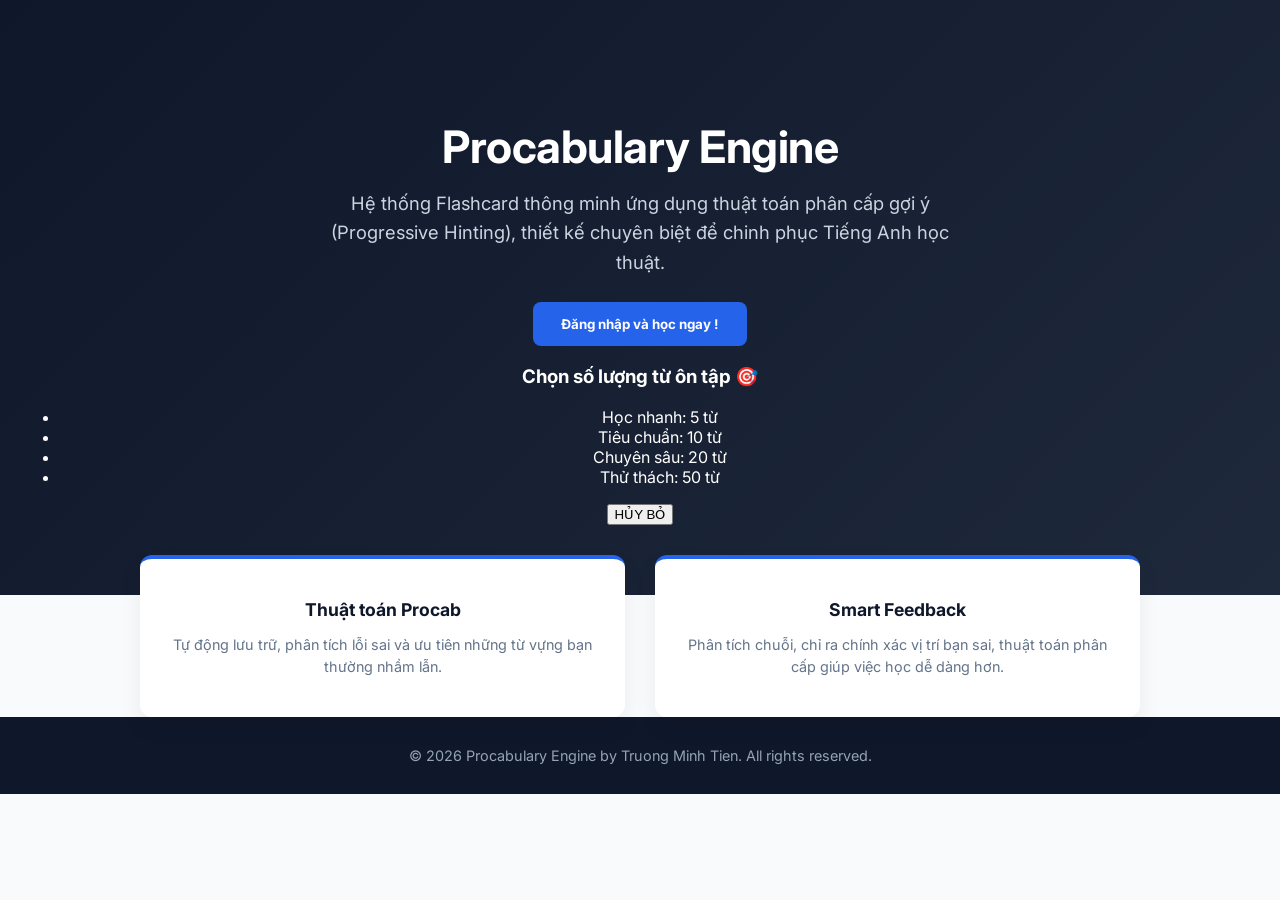
==== index.html @ 1021aad1 "Update index.html" ====
<!DOCTYPE html>
<html lang="vi">
<head>
    <meta charset="UTF-8">
    <meta name="viewport" content="width=device-width, initial-scale=1.0">
    <title>Procabulary Engine - Nền tảng Tiếng Anh Chuyên nghiệp</title>

    <link rel="preconnect" href="https://fonts.googleapis.com">
    <link rel="preconnect" href="https://fonts.gstatic.com" crossorigin>
    <link href="https://fonts.googleapis.com/css2?family=Inter:wght@400;500;700&display=swap" rel="stylesheet">

    <link rel="stylesheet" href="assets/css/style.css">

    <style>
        :root {
            --brand-navy: #0f172a;    
            --brand-blue: #2563eb;   
            --text-main: #334155;     
            --bg-light: #f8fafc;     
        }

        body {
            font-family: 'Inter', sans-serif;
            background-color: var(--bg-light);
            color: var(--text-main);
            margin: 0;
            padding: 0;
            display: block;
        }

        .hero-section {
            background: linear-gradient(135deg, var(--brand-navy) 0%, #1e293b 100%);
            color: white;
            text-align: center;
            padding: 90px 20px 70px;
        }
        .hero-section h1 {
            font-size: 2.8rem;
            margin-bottom: 15px;
            font-weight: 700;
            letter-spacing: -0.5px;
        }
        .hero-section p {
            font-size: 1.15rem;
            color: #cbd5e1;
            max-width: 650px;
            margin: 0 auto;
            line-height: 1.6;
        }

        .features-section {
            display: flex;
            justify-content: center;
            flex-wrap: wrap;
            gap: 30px;
            padding: 0 20px;
            max-width: 1000px;
            margin: -40px auto 0;
            position: relative;
            z-index: 10;
        }
        .feature-card {
            background: white;
            padding: 25px;
            border-radius: 12px;
            box-shadow: 0 10px 25px rgba(0,0,0,0.06);
            flex: 1;
            min-width: 250px;
            text-align: center;
            border-top: 4px solid var(--brand-blue);
        }
        .feature-card h3 {
            color: var(--brand-navy);
            margin: 15px 0 10px;
            font-size: 1.1rem;
        }
        .feature-card p {
            font-size: 0.9rem;
            color: #64748b;
            line-height: 1.5;
        }

        .courses-section {
            max-width: 800px;
            margin: 60px auto 80px;
            padding: 0 20px;
        }
        
        .hidden {
            display: none !important;
        }

        .section-title {
            text-align: center;
            color: var(--brand-navy);
            font-size: 1.8rem;
            margin-bottom: 35px;
        }
        .category-grid {
            display: grid;
            grid-template-columns: repeat(auto-fit, minmax(280px, 1fr));
            gap: 25px;
        }
        .cat-card {
            background: white;
            border: 1px solid #e2e8f0;
            border-radius: 12px;
            padding: 35px 25px;
            text-decoration: none;
            color: var(--text-main);
            transition: all 0.3s ease;
            display: flex;
            flex-direction: column;
            align-items: center;
        }
        .cat-card:hover {
            border-color: var(--brand-blue);
            box-shadow: 0 12px 25px rgba(37, 99, 235, 0.1);
            transform: translateY(-5px);
        }
        .cat-icon svg {
            width: 50px;
            height: 50px;
            fill: var(--brand-blue);
            margin-bottom: 20px;
        }
        .cat-title { 
            font-size: 1.25rem; 
            font-weight: 700; 
            color: var(--brand-navy); 
            margin-bottom: 10px; 
        }
        .cat-desc { 
            font-size: 0.95rem; 
            color: #64748b; 
            text-align: center; 
            line-height: 1.5; 
        }

        footer {
            text-align: center;
            padding: 30px;
            background: var(--brand-navy);
            color: #94a3b8;
            font-size: 0.9rem;
        }
    </style>
</head>
<body>

    <div class="hero-section">
        <h1>Procabulary Engine</h1>
        <p>Hệ thống Flashcard thông minh ứng dụng thuật toán phân cấp gợi ý (Progressive Hinting), thiết kế chuyên biệt để chinh phục Tiếng Anh học thuật.</p>
        <div id="auth-container" style="text-align: center; margin-top: 25px;">
            <button id="login-btn" style="background: var(--brand-blue); color: white; border: none; padding: 14px 28px; border-radius: 8px; cursor: pointer; font-weight: bold; font-family: 'Inter', sans-serif;">
                Đăng nhập và học ngay !
            </button>
            
            <div id="user-info" class="hidden" style="background: rgba(255,255,255,0.1); padding: 15px; border-radius: 8px; display: inline-block;">
                <img id="user-avatar" src="" alt="Avatar" style="width: 35px; height: 35px; border-radius: 50%; margin-right: 12px; border: 2px solid var(--brand-blue); object-fit: cover;">
                <span id="user-name" style="color: white; font-weight: 600; margin-right: 15px;"></span>
                <button id="logout-btn" style="background: #64748b; color: white; border: none; padding: 8px 15px; border-radius: 6px; cursor: pointer; font-size: 0.9rem;">
                    Đăng xuất
                </button>
            </div>
        </div>
        <div id="modal-selection" class="modal-overlay">
        <div class="modal-content">
            <h3>Chọn số lượng từ ôn tập 🎯</h3>
            <ul>
                <li class="word-count-option" onclick="startLesson(5)">Học nhanh: 5 từ</li>
                <li class="word-count-option" onclick="startLesson(10)">Tiêu chuẩn: 10 từ</li>
                <li class="word-count-option" onclick="startLesson(20)">Chuyên sâu: 20 từ</li>
                <li class="word-count-option" onclick="startLesson(50)">Thử thách: 50 từ</li>
            </ul>
            <button class="cancel-btn" onclick="closeSelectionModal()">HỦY BỎ</button>
        </div>
    </div>

        <script type="module">
            import { initializeApp } from "https://www.gstatic.com/firebasejs/10.8.1/firebase-app.js";
            import { getAuth, signInWithPopup, GoogleAuthProvider, signOut, onAuthStateChanged } from "https://www.gstatic.com/firebasejs/10.8.1/firebase-auth.js";

            const firebaseConfig = {
                apiKey: "AIzaSyCaw0glUY4-Cv9e9JbL09Cfgcmc6vMxaak",
                authDomain: "procabulary-engine.firebaseapp.com",
                projectId: "procabulary-engine",
                storageBucket: "procabulary-engine.firebasestorage.app",
                messagingSenderId: "271617165131",
                appId: "1:271617165131:web:c3b3f8f88b2b39c4410ace",
                measurementId: "G-NCL1PT38MN"
            };

            const app = initializeApp(firebaseConfig);
            const auth = getAuth(app);
            const provider = new GoogleAuthProvider();

            document.getElementById('login-btn').addEventListener('click', () => {
                signInWithPopup(auth, provider).catch(error => console.error("Lỗi đăng nhập:", error));
            });

            document.getElementById('logout-btn').addEventListener('click', () => {
                signOut(auth);
            });

           onAuthStateChanged(auth, (user) => {
    const loginBtn = document.getElementById('login-btn');
    const userInfo = document.getElementById('user-info');
    const userName = document.getElementById('user-name');
    const userAvatar = document.getElementById('user-avatar'); // Lấy element ảnh
    const coursesSection = document.getElementById('courses-container');

    if (user) {
        loginBtn.style.display = 'none';
        userInfo.classList.remove('hidden');
        
        userName.innerText = user.displayName; 
        userAvatar.src = user.photoURL || 'https://via.placeholder.com/35'; // Hiện ảnh từ Google hoặc ảnh mặc định
        
        if (coursesSection) coursesSection.classList.remove('hidden');
    } else {
        loginBtn.style.display = 'inline-block';
        userInfo.classList.add('hidden');
        if (coursesSection) coursesSection.classList.add('hidden');
    }
});
        </script>
    </div>

    <div class="features-section">
        <div class="feature-card">
            <h3>Thuật toán Procab</h3>
            <p>Tự động lưu trữ, phân tích lỗi sai và ưu tiên những từ vựng bạn thường nhầm lẫn.</p>
        </div>
        <div class="feature-card">
            <h3>Smart Feedback</h3>
            <p>Phân tích chuỗi, chỉ ra chính xác vị trí bạn sai, thuật toán phân cấp giúp việc học dễ dàng hơn.</p>
        </div>
    </div>

    <div id="courses-container" class="courses-section hidden">
        <h2 class="section-title">Lựa chọn lộ trình của bạn</h2>
        <div class="category-grid">
            <a href="PERSONAL/index.html" class="cat-card create-trigger-card">
                <div class="cat-icon">
                    <svg viewBox="0 0 24 24" fill="none" xmlns="http://www.w3.org/2000/svg">
                        <path d="M12 5V19M5 12H19" stroke="var(--brand-blue)" stroke-width="2" stroke-linecap="round" stroke-linejoin="round"/>
                    </svg>
                </div>
                <div class="cat-title">Bộ từ cá nhân</div>
                <div class="cat-desc">Tự tạo và quản lý danh sách từ vựng của riêng bạn.</div>
            </a>
            <a href="IELTS2/index.html" class="cat-card">
                <div class="cat-icon">
                    <svg viewBox="0 0 24 24" xmlns="http://www.w3.org/2000/svg">
                        <path d="M4 19.5A2.5 2.5 0 0 1 6.5 17H20V19.25A1.75 1.75 0 0 1 18.25 21H6.5A2.5 2.5 0 0 1 4 19.5Z" opacity="0.2"/>
                        <path d="M6.5 3H20v14H6.5A2.5 2.5 0 0 0 4 19.5v-14A2.5 2.5 0 0 1 6.5 3ZM16 7H9v2h7V7Z"/>
                    </svg>
                </div>
                <div class="cat-title">Từ vựng IELTS-2</div>
                <div class="cat-desc">Học từ vựng khó mỗi ngày</div>
            </a>
             <a href="IELTS/index.html" class="cat-card">
                <div class="cat-icon">
                    <svg viewBox="0 0 24 24" xmlns="http://www.w3.org/2000/svg">
                        <path d="M4 19.5A2.5 2.5 0 0 1 6.5 17H20V19.25A1.75 1.75 0 0 1 18.25 21H6.5A2.5 2.5 0 0 1 4 19.5Z" opacity="0.2"/>
                        <path d="M6.5 3H20v14H6.5A2.5 2.5 0 0 0 4 19.5v-14A2.5 2.5 0 0 1 6.5 3ZM16 7H9v2h7V7Z"/>
                    </svg>
                </div>
                <div class="cat-title">Từ vựng IELTS</div>
                <div class="cat-desc">Học từ vựng nền tảng và nâng cao với các chủ đề luyện thi chuyên sâu.</div>
            </a>
            <a href="BBS/index.html" class="cat-card">
                <div class="cat-icon">
                    <svg viewBox="0 0 24 24" xmlns="http://www.w3.org/2000/svg">
                        <path d="M4 19.5A2.5 2.5 0 0 1 6.5 17H20V19.25A1.75 1.75 0 0 1 18.25 21H6.5A2.5 2.5 0 0 1 4 19.5Z" opacity="0.2"/>
                        <path d="M6.5 3H20v14H6.5A2.5 2.5 0 0 0 4 19.5v-14A2.5 2.5 0 0 1 6.5 3ZM16 7H9v2h7V7Z"/>
                    </svg>
                </div>
                <div class="cat-title">Từ vựng Kinh Doanh</div>
                <div class="cat-desc">Học từ vựng chuyên ngành Kinh Doanh.</div>
            </a>
            <a href="IT/index.html" class="cat-card">
                <div class="cat-icon">
                    <svg viewBox="0 0 24 24" xmlns="http://www.w3.org/2000/svg">
                        <path d="M4 19.5A2.5 2.5 0 0 1 6.5 17H20V19.25A1.75 1.75 0 0 1 18.25 21H6.5A2.5 2.5 0 0 1 4 19.5Z" opacity="0.2"/>
                        <path d="M6.5 3H20v14H6.5A2.5 2.5 0 0 0 4 19.5v-14A2.5 2.5 0 0 1 6.5 3ZM16 7H9v2h7V7Z"/>
                    </svg>
                </div>
                <div class="cat-title">Từ vựng Công Nghệ Thông Tin</div>
                <div class="cat-desc">Học từ vựng chuyên ngành Công Nghệ Thông Tin.</div>
            </a>
            <a href="NUR/index.html" class="cat-card">
                <div class="cat-icon">
                    <svg viewBox="0 0 24 24" xmlns="http://www.w3.org/2000/svg">
                        <path d="M4 19.5A2.5 2.5 0 0 1 6.5 17H20V19.25A1.75 1.75 0 0 1 18.25 21H6.5A2.5 2.5 0 0 1 4 19.5Z" opacity="0.2"/>
                        <path d="M6.5 3H20v14H6.5A2.5 2.5 0 0 0 4 19.5v-14A2.5 2.5 0 0 1 6.5 3ZM16 7H9v2h7V7Z"/>
                    </svg>
                </div>
                <div class="cat-title">Từ vựng Điều Dưỡng</div>
                <div class="cat-desc">Học từ vựng chuyên ngành Điều Dưỡng.</div>
            </a>
            <a href="MECH/index.html" class="cat-card">
                <div class="cat-icon">
                    <svg viewBox="0 0 24 24" xmlns="http://www.w3.org/2000/svg">
                        <path d="M4 19.5A2.5 2.5 0 0 1 6.5 17H20V19.25A1.75 1.75 0 0 1 18.25 21H6.5A2.5 2.5 0 0 1 4 19.5Z" opacity="0.2"/>
                        <path d="M6.5 3H20v14H6.5A2.5 2.5 0 0 0 4 19.5v-14A2.5 2.5 0 0 1 6.5 3ZM16 7H9v2h7V7Z"/>
                    </svg>
                </div>
                <div class="cat-title">Từ vựng Kĩ Thuật</div>
                <div class="cat-desc">Học từ vựng chuyên ngành Kĩ Thuật.</div>
            </a>
            
        </div>
    </div>

    <footer>
        &copy; 2026 Procabulary Engine by Truong Minh Tien. All rights reserved.
    </footer>

</body>
</html>
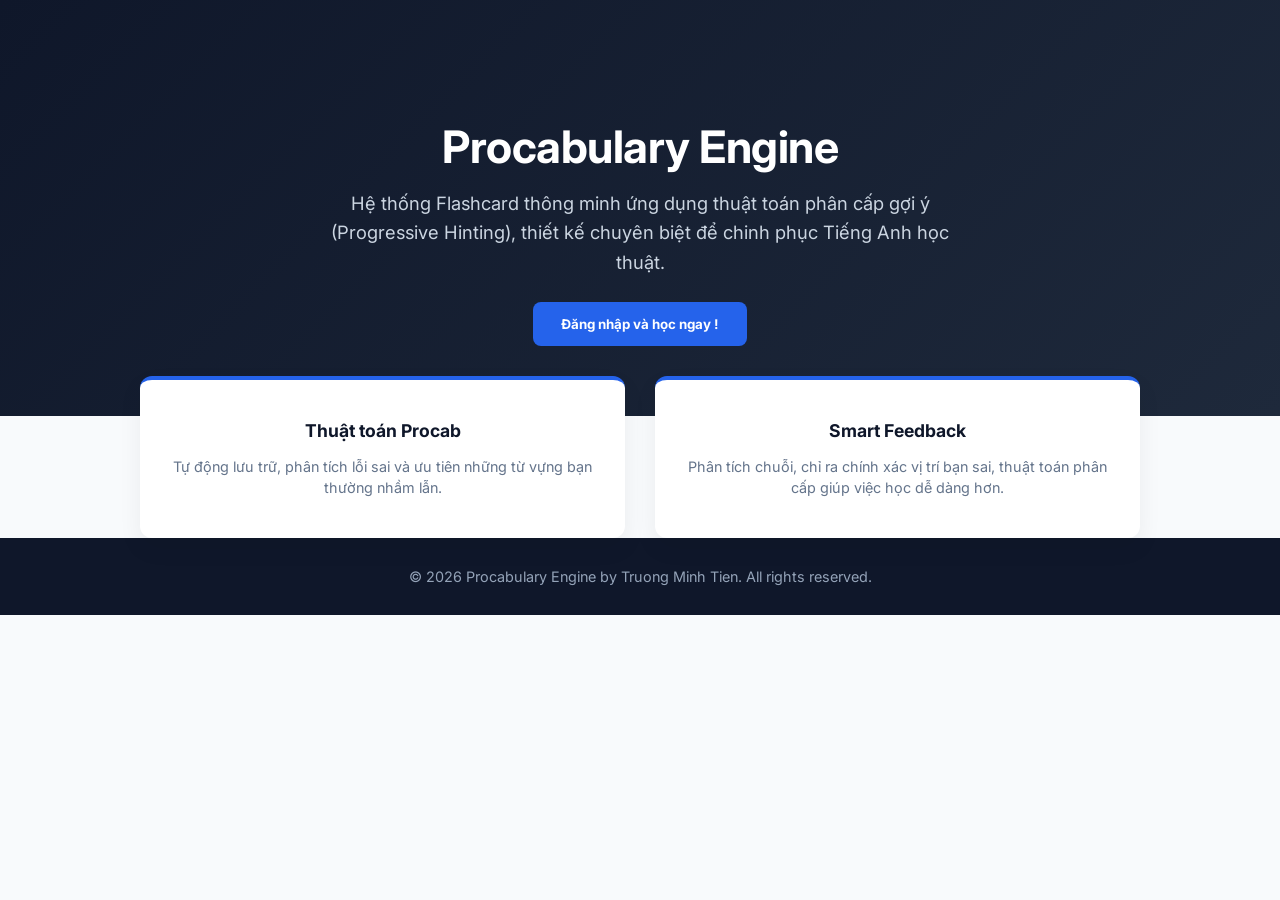
==== commit 5d8317aa: "Update index.html" ====
--- a/index.html
+++ b/index.html
@@ -250,16 +250,6 @@
                 <div class="cat-title">Bộ từ cá nhân</div>
                 <div class="cat-desc">Tự tạo và quản lý danh sách từ vựng của riêng bạn.</div>
             </a>
-            <a href="IELTS2/index.html" class="cat-card">
-                <div class="cat-icon">
-                    <svg viewBox="0 0 24 24" xmlns="http://www.w3.org/2000/svg">
-                        <path d="M4 19.5A2.5 2.5 0 0 1 6.5 17H20V19.25A1.75 1.75 0 0 1 18.25 21H6.5A2.5 2.5 0 0 1 4 19.5Z" opacity="0.2"/>
-                        <path d="M6.5 3H20v14H6.5A2.5 2.5 0 0 0 4 19.5v-14A2.5 2.5 0 0 1 6.5 3ZM16 7H9v2h7V7Z"/>
-                    </svg>
-                </div>
-                <div class="cat-title">Từ vựng IELTS-2</div>
-                <div class="cat-desc">Học từ vựng khó mỗi ngày</div>
-            </a>
              <a href="IELTS/index.html" class="cat-card">
                 <div class="cat-icon">
                     <svg viewBox="0 0 24 24" xmlns="http://www.w3.org/2000/svg">
@@ -269,6 +259,16 @@
                 </div>
                 <div class="cat-title">Từ vựng IELTS</div>
                 <div class="cat-desc">Học từ vựng nền tảng và nâng cao với các chủ đề luyện thi chuyên sâu.</div>
+            </a>
+             <a href="IELTS2/index.html" class="cat-card">
+                <div class="cat-icon">
+                    <svg viewBox="0 0 24 24" xmlns="http://www.w3.org/2000/svg">
+                        <path d="M4 19.5A2.5 2.5 0 0 1 6.5 17H20V19.25A1.75 1.75 0 0 1 18.25 21H6.5A2.5 2.5 0 0 1 4 19.5Z" opacity="0.2"/>
+                        <path d="M6.5 3H20v14H6.5A2.5 2.5 0 0 0 4 19.5v-14A2.5 2.5 0 0 1 6.5 3ZM16 7H9v2h7V7Z"/>
+                    </svg>
+                </div>
+                <div class="cat-title">Từ vựng IELTS 2</div>
+                <div class="cat-desc">Học từ vựng khó hơn mỗi ngày</div>
             </a>
             <a href="BBS/index.html" class="cat-card">
                 <div class="cat-icon">
--- a/assets/css/style.css
+++ b/assets/css/style.css
@@ -0,0 +1,396 @@
+/* Procab Engine V2.2 - Professional Optimized CSS */
+@import url('https://fonts.googleapis.com/css2?family=Inter:wght@400;500;600;700&display=swap');
+
+:root { 
+    --primary: #2563eb;    
+    --navy: #0f172a;        
+    --bg: #f8fafc;           
+    --text: #334155;      
+    --text-muted: #64748b;  
+    --success: #10b981;      
+    --error: #ef4444;      
+    --warning: #f59e0b;       
+    --card-bg: #ffffff;
+    --border: #e2e8f0;      
+    --input-bg: #ffffff;
+    --modal-bg: #ffffff;
+}
+
+body.dark-mode {
+    --primary: #3b82f6; 
+    --navy: #e2e8f0;
+    --bg: #0f172a;           
+    --text: #cbd5e1;
+    --text-muted: #94a3b8;
+    --card-bg: #1e293b;
+    --border: #334155;
+    --input-bg: #0f172a;
+    --modal-bg: #1e293b;
+}
+
+body { 
+    font-family: 'Inter', sans-serif; 
+    background: var(--bg); 
+    margin: 0; 
+    padding: 10px;
+    color: var(--text); 
+    -webkit-tap-highlight-color: transparent;
+    transition: background 0.3s, color 0.3s;
+}
+
+body.dark-mode ::-webkit-scrollbar { width: 8px; }
+body.dark-mode ::-webkit-scrollbar-track { background: var(--bg); }
+body.dark-mode ::-webkit-scrollbar-thumb { background: var(--border); border-radius: 10px; }
+
+.container { 
+    max-width: 800px; 
+    margin: 20px auto; 
+    background: var(--card-bg); 
+    padding: 30px; 
+    border-radius: 12px; 
+    border: 1px solid var(--border);
+    box-shadow: 0 10px 25px rgba(0,0,0,0.03); 
+    position: relative; 
+    box-sizing: border-box;
+    width: 100%;
+}
+
+.header-bar {
+    display: flex;
+    align-items: center;
+    justify-content: space-between; 
+    gap: 15px;
+    margin-bottom: 30px;
+}
+
+.header-bar h2 {
+    margin: 0;
+    font-size: 1.3rem;
+    font-weight: 700;
+    color: var(--navy);
+}
+
+.header-btns {
+    display: flex;
+    gap: 8px;
+    flex-shrink: 0;
+}
+
+.icon-btn {
+    cursor: pointer;
+    background: var(--card-bg);
+    border: 1px solid var(--border);
+    width: 40px;
+    height: 40px;
+    border-radius: 8px;
+    display: flex;
+    align-items: center;
+    justify-content: center;
+    transition: all 0.2s;
+}
+
+.icon-btn:hover { border-color: var(--primary); color: var(--primary); }
+.icon-btn:active { transform: scale(0.95); }
+
+.hidden { display: none !important; }
+
+.dashboard-grid { 
+    display: grid; 
+    grid-template-columns: repeat(auto-fit, minmax(280px, 1fr)); 
+    gap: 20px; 
+    margin-top: 15px; 
+}
+
+.lesson-card { 
+    border: 1px solid var(--border); 
+    padding: 25px; 
+    border-radius: 12px; 
+    text-align: center; 
+    transition: all 0.3s ease; 
+    cursor: pointer; 
+    background: var(--card-bg); 
+}
+
+.lesson-card:hover { border-color: var(--primary); box-shadow: 0 12px 20px rgba(37,99,235,0.06); transform: translateY(-3px); }
+.lesson-card.done { border-color: var(--success); background-color: rgba(16, 185, 129, 0.04); }
+
+.progress-container { width: 100%; height: 6px; background: var(--border); border-radius: 10px; margin: 15px 0 8px 0; overflow: hidden; }
+.progress-fill { height: 100%; background: var(--primary); transition: width 0.5s ease; width: 0%; }
+
+.flashcard {
+    width: 95%;
+    max-width: 550px;
+    height: 380px;   
+    perspective: 1000px;
+    margin: 40px auto;
+    display: block;
+}
+
+.flashcard-inner { 
+    position: relative; 
+    width: 100%; 
+    height: 100%; 
+    text-align: center; 
+    transition: transform 0.6s cubic-bezier(0.4, 0.2, 0.2, 1); 
+    transform-style: preserve-3d; 
+}
+
+.flashcard.flipped .flashcard-inner { transform: rotateY(180deg); }
+
+.card-face { 
+    position: absolute; 
+    width: 100%; 
+    height: 100%; 
+    backface-visibility: hidden; 
+    display: flex; 
+    flex-direction: column; 
+    align-items: center; 
+    justify-content: center; 
+    border-radius: 20px; 
+    background: var(--primary); 
+    border: 1px solid var(--primary); 
+    color: white; 
+    padding: 30px; 
+    box-sizing: border-box; 
+    box-shadow: 0 15px 35px rgba(0,0,0,0.15);
+}
+
+.card-back { transform: rotateY(180deg); background: var(--primary); }
+.card-back p {
+    font-size: 2rem; 
+    font-weight: 500;
+    margin-bottom: 20px;
+    line-height: 1.4;
+    color: white; 
+}
+
+.word-text { font-size: 2.5rem; font-weight: 700; margin-bottom: 10px; letter-spacing: -0.5px; }
+.ipa-text { font-size: 1.3rem; opacity: 0.85; }
+
+.diff-char {
+    display: inline-block;
+    position: relative; 
+    font-weight: 700;
+    font-size: 1.3rem;
+    padding: 0 2px;
+    cursor: help; 
+}
+
+.diff-char:hover::after {
+    content: attr(data-label);
+    position: absolute; bottom: 125%; left: 50%; transform: translateX(-50%);
+    background: var(--navy); color: #fff; padding: 4px 10px; border-radius: 4px;
+    font-size: 0.75rem; white-space: nowrap; z-index: 20;
+}
+
+.diff-correct { color: #ffffff; } 
+.diff-wrong {color: #ff4d4d; font-weight: bold;} 
+.diff-missing {color: #ffcc00; border-bottom: 2px solid #ffcc00;}
+.diff-extra { color: #cbd5e1; opacity: 0.6; }
+.diff-transposed { color: #c084fc; border-bottom: 2px solid #c084fc; }
+
+input { 
+    padding: 14px; 
+    width: 90%; 
+    max-width: 350px; 
+    height: 55px; 
+    border-radius: 12px; 
+    border: 2px solid rgba(255, 255, 255, 0.15); 
+    background: #1e293b;
+    color: white; 
+    margin-top: 25px; 
+    font-size: 1.1rem; 
+    outline: none; 
+    text-align: center;
+    font-family: 'Inter', sans-serif;
+    transition: all 0.3s;
+}
+input:focus { border-color: rgba(255, 255, 255, 0.5); background: #1e293b; }
+input::placeholder { color: rgba(255,255,255,0.4); font-weight: 400; }
+
+.modal-overlay { 
+    position: fixed; top: 0; left: 0; width: 100%; height: 100%; 
+    background: rgba(15, 23, 42, 0.8); backdrop-filter: blur(8px);
+    display: none; align-items: center; justify-content: center; z-index: 1000; 
+}
+
+.modal-content { 
+    background: #1e293b;
+    width: 90%;
+    max-width: 400px;
+    padding: 35px;
+    border-radius: 16px; 
+    border: 1px solid #334155;
+    box-shadow: 0 25px 50px -12px rgba(0, 0, 0, 0.5); 
+    text-align: center;
+    box-sizing: border-box;
+    animation: modalShow 0.3s cubic-bezier(0.34, 1.56, 0.64, 1);
+}
+
+.modal-content h3 {
+    color: white;
+    font-weight: 700;
+    font-size: 1.4rem;
+    margin-bottom: 25px;
+    display: flex;
+    align-items: center;
+    justify-content: center;
+    gap: 10px;
+}
+
+.modal-content ul {
+    list-style: none;
+    padding: 0;
+    margin: 0 0 25px 0;
+    display: flex;
+    flex-direction: column;
+    gap: 12px; 
+}
+
+.word-count-option {
+    background: #0f172a; 
+    color: white;
+    border: 1px solid #334155;
+    padding: 18px;
+    border-radius: 12px;
+    font-family: 'Inter', sans-serif;
+    font-weight: 600;
+    cursor: pointer;
+    transition: all 0.2s;
+    font-size: 1.05rem;
+}
+
+.word-count-option:hover {
+    border-color: var(--primary);
+    background: #1e293b;
+    transform: translateY(-2px);
+    box-shadow: 0 4px 12px rgba(0,0,0,0.2);
+}
+
+.word-count-option:active { transform: translateY(0); }
+
+/* Nút Hủy */
+.cancel-btn {
+    background: transparent;
+    border: none;
+    color: #94a3b8;
+    padding: 10px;
+    cursor: pointer;
+    font-family: 'Inter', sans-serif;
+    font-weight: 600;
+    font-size: 0.95rem;
+    transition: color 0.2s;
+}
+
+.cancel-btn:hover { color: #f87171; }
+
+@keyframes modalShow {
+    from { opacity: 0; transform: translateY(20px) scale(0.95); }
+    to { opacity: 1; transform: translateY(0) scale(1); }
+}
+
+@media (max-width: 600px) {
+    .flashcard { height: 320px; }
+    .word-text { font-size: 2rem; }
+    .modal-content { padding: 25px; }
+    .header-bar {
+        flex-direction: column; 
+        align-items: center; 
+        text-align: center;
+        gap: 12px;
+    }
+    .user-profile { 
+        display: flex;
+        flex-direction: column;
+        align-items: center;
+    }
+    .header-btns {
+        justify-content: center; 
+        width: 100%;
+        margin-top: 5px;
+    }
+    .icon-btn {
+        width: 44px;
+        height: 44px;
+        font-size: 1.1rem;
+    }
+}
+
+.create-btn-container { text-align: center; margin-bottom: 20px; }
+.btn-primary { 
+    background: var(--primary); color: white; border: none; padding: 12px 24px; 
+    border-radius: 8px; cursor: pointer; font-weight: 600; font-family: 'Inter';
+}
+
+.custom-form { text-align: left; display: flex; flex-direction: column; gap: 15px; }
+.custom-form label { color: white; font-size: 0.9rem; font-weight: 600; }
+.custom-form input, .custom-form textarea { 
+    width: 100%; background: #0f172a; border: 1px solid #334155; 
+    color: white; padding: 12px; border-radius: 8px; box-sizing: border-box;
+}
+.custom-form textarea { height: 120px; resize: none; font-size: 0.9rem; }
+
+.lesson-card.custom-card { border-style: dashed; border-color: var(--primary); }
+.delete-lesson-btn { 
+    margin-top: 10px; color: #ef4444; background: none; border: none; 
+    cursor: pointer; font-size: 0.8rem; text-decoration: underline; 
+}
+.finish-container {
+    text-align: center;
+    padding: 60px 20px;
+    animation: modalShow 0.5s ease;
+}
+
+.finish-icon {
+    font-size: 4rem;
+    margin-bottom: 20px;
+}
+
+.finish-container h2 {
+    color: var(--navy);
+    font-size: 2rem;
+    margin-bottom: 10px;
+}
+
+.finish-container p {
+    color: var(--text-muted);
+    margin-bottom: 30px;
+}
+
+.back-btn-styled {
+    background: var(--primary);
+    color: white;
+    border: none;
+    padding: 16px 32px;
+    border-radius: 12px;
+    font-weight: 700;
+    font-family: 'Inter', sans-serif;
+    cursor: pointer;
+    transition: all 0.3s ease;
+    box-shadow: 0 4px 15px rgba(37, 99, 235, 0.2);
+}
+
+.back-btn-styled:hover {
+    transform: translateY(-2px);
+    box-shadow: 0 6px 20px rgba(37, 99, 235, 0.3);
+    background: #1d4ed8;
+}
+
+.back-btn-styled:active {
+    transform: translateY(0);
+}
+.word-text, .card-back p {
+    cursor: pointer;
+    transition: opacity 0.2s;
+}
+
+.word-text:hover, .card-back p:hover {
+    opacity: 0.8;
+}
+.speak-icon {
+    transition: transform 0.2s ease;
+}
+
+.word-text:hover .speak-icon {
+    transform: scale(1.2);
+}
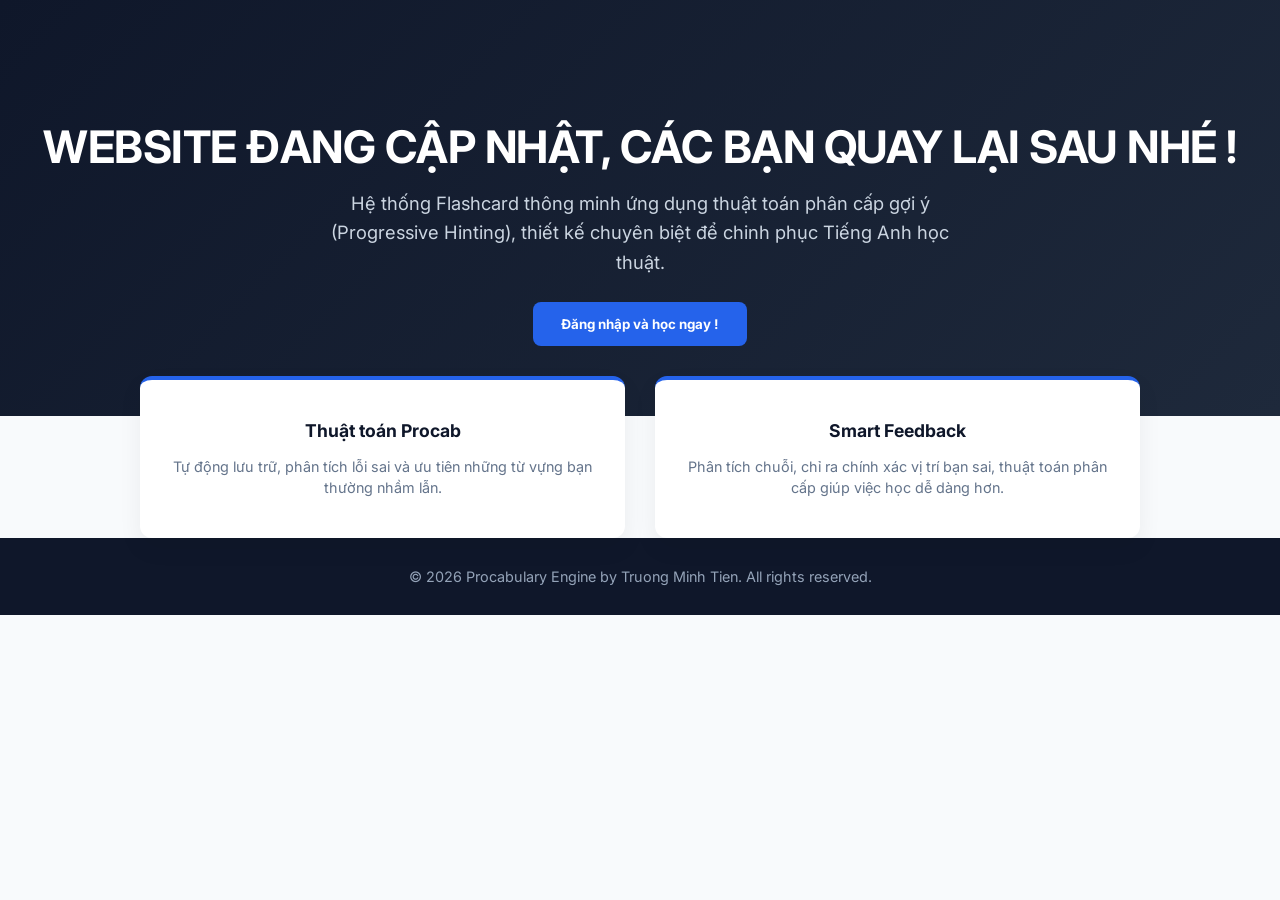
==== commit 188c38d8: "Update index.html" ====
--- a/index.html
+++ b/index.html
@@ -149,7 +149,7 @@
 <body>
 
     <div class="hero-section">
-        <h1>Procabulary Engine</h1>
+        <h1>WEBSITE ĐANG CẬP NHẬT, CÁC BẠN QUAY LẠI SAU NHÉ !</h1>
         <p>Hệ thống Flashcard thông minh ứng dụng thuật toán phân cấp gợi ý (Progressive Hinting), thiết kế chuyên biệt để chinh phục Tiếng Anh học thuật.</p>
         <div id="auth-container" style="text-align: center; margin-top: 25px;">
             <button id="login-btn" style="background: var(--brand-blue); color: white; border: none; padding: 14px 28px; border-radius: 8px; cursor: pointer; font-weight: bold; font-family: 'Inter', sans-serif;">
@@ -207,7 +207,7 @@
     const loginBtn = document.getElementById('login-btn');
     const userInfo = document.getElementById('user-info');
     const userName = document.getElementById('user-name');
-    const userAvatar = document.getElementById('user-avatar'); // Lấy element ảnh
+    const userAvatar = document.getElementById('user-avatar'); 
     const coursesSection = document.getElementById('courses-container');
 
     if (user) {
@@ -215,7 +215,7 @@
         userInfo.classList.remove('hidden');
         
         userName.innerText = user.displayName; 
-        userAvatar.src = user.photoURL || 'https://via.placeholder.com/35'; // Hiện ảnh từ Google hoặc ảnh mặc định
+        userAvatar.src = user.photoURL || 'https://via.placeholder.com/35'
         
         if (coursesSection) coursesSection.classList.remove('hidden');
     } else {
@@ -277,8 +277,8 @@
                         <path d="M6.5 3H20v14H6.5A2.5 2.5 0 0 0 4 19.5v-14A2.5 2.5 0 0 1 6.5 3ZM16 7H9v2h7V7Z"/>
                     </svg>
                 </div>
-                <div class="cat-title">Từ vựng Kinh Doanh</div>
-                <div class="cat-desc">Học từ vựng chuyên ngành Kinh Doanh.</div>
+                <div class="cat-title">Homework Nền 2</div>
+                <div class="cat-desc">Từ vựng về nhà lớp nền 2.</div>
             </a>
             <a href="IT/index.html" class="cat-card">
                 <div class="cat-icon">
--- a/assets/css/style.css
+++ b/assets/css/style.css
@@ -185,7 +185,7 @@
 
 .diff-correct { color: #ffffff; } 
 .diff-wrong {color: #ff4d4d; font-weight: bold;} 
-.diff-missing {color: #ffcc00; border-bottom: 2px solid #ffcc00;}
+.diff-missing {color: #ffcc00; border-bottom: 2px solid #ffcc00; margin: 0 1px;}
 .diff-extra { color: #cbd5e1; opacity: 0.6; }
 .diff-transposed { color: #c084fc; border-bottom: 2px solid #c084fc; }
 
